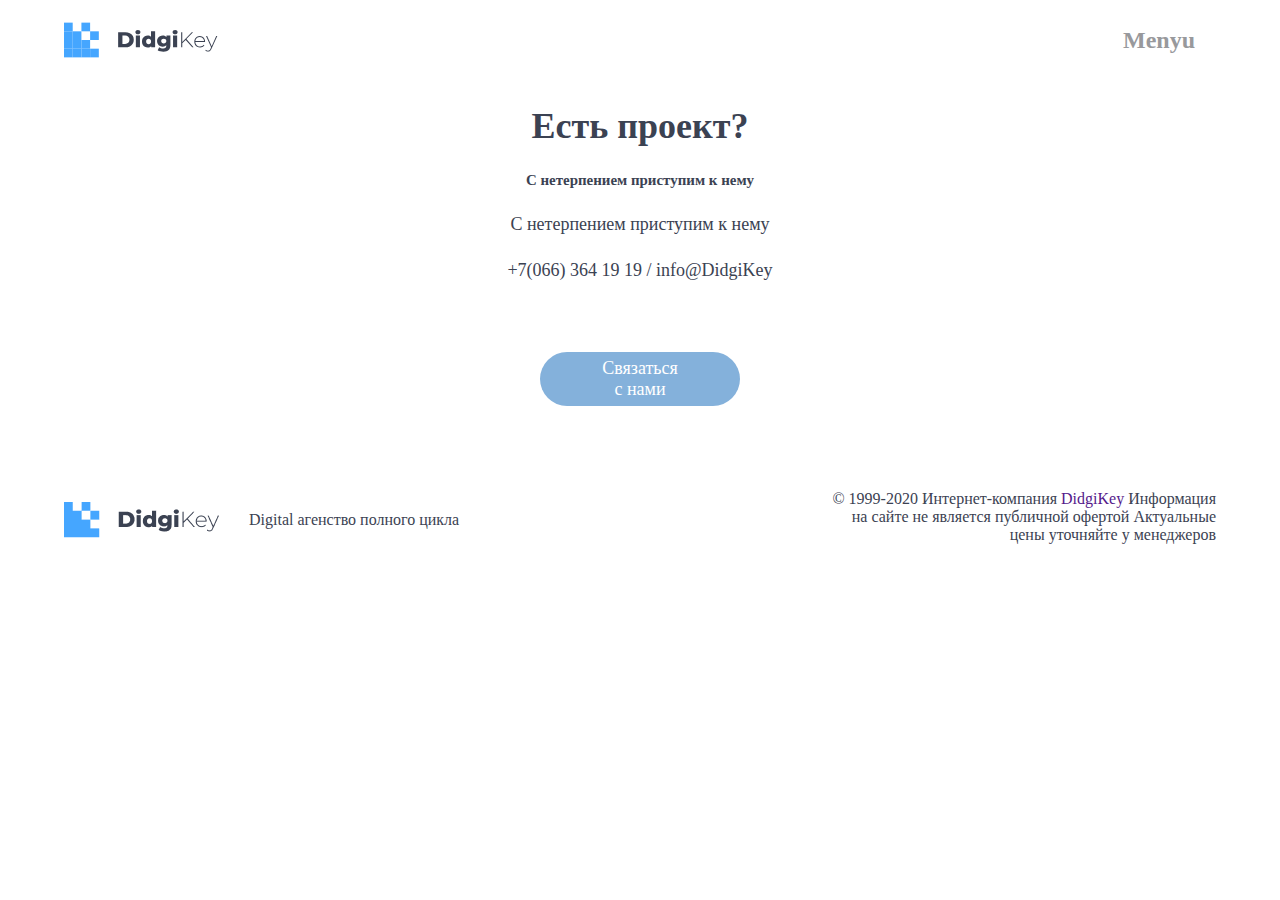
==== index2.html @ a4d2e830 "first commit" ====
<!DOCTYPE html>
<html lang="en">
<head>
    <meta charset="UTF-8">
    <meta name="viewport" content="width=device-width, initial-scale=1.0">
    <title>Document</title>
    <link rel="stylesheet" href="https://cdnjs.cloudflare.com/ajax/libs/font-awesome/6.5.1/css/all.min.css" integrity="sha512-DTOQO9RWCH3ppGqcWaEA1BIZOC6xxalwEsw9c2QQeAIftl+Vegovlnee1c9QX4TctnWMn13TZye+giMm8e2LwA==" crossorigin="anonymous" referrerpolicy="no-referrer" />
    <link rel="stylesheet" href="./scss/style.css">
</head>
<body>
    <header>
        <div class="container">
            <nav class="menyu">
                <img src="./scss/img/logo.svg" alt="">
                <ul class="menyu__ul">
                    <li class="li1"><a href="./index.html" class="menyu__ul__a">main</a></li>
                    <li class="li1"><a href="#" class="menyu__ul__a">contacts</a></li>
                    <li class="li1"><a href="" class="menyu__ul__a">portfoliyo</a></li>
                    <li class="li1"><a href="" class="menyu__ul__a">qiwiz</a></li>
                    <li class="li1"><a href="" class="menyu__ul__a">audit</a></li>
                    <li class="li1"><a href="" class="menyu__ul__a">marketing</a></li>
                    <li class="li1"><a href="" class="menyu__ul__a">blog</a></li>
                </ul>
                    <div class="menyu__btn">
                        <h2>Menyu</h2>
                        <button class="moon"><i class="fa-solid fa-bars"></i></button>
                    <button class="sun"><i class="fa-solid fa-xmark"></i></button>
                    </div>
            </nav>
            <div class="header-card">
                <h1>Есть проект?</h1>
                <h5>С нетерпением приступим к нему</h5>
                <p>С нетерпением приступим к нему</p>
                <a class="header-card__tel" href="tel:+7(066) 364 19 19">+7(066) 364 19 19 / info@DidgiKey</a> <br>
                <a href="" class="header-card__btn">Связаться с нами</a>
            </div>
        </div>
    </header>
    <footer>
        <div class="container">
            <div class="footer">
                <div class="footer__left">
                 <img src="./scss/img/logo.png" alt="">
                 <p>Digital агенство полного цикла</p>
                </div>
                <div class="footer__right">
                    <p>© 1999-2020 Интернет-компания <a href="">DidgiKey</a>
                        Информация на сайте не является публичной офертой
                        Актуальные цены уточняйте у менеджеров</p>
                </div>
            </div>
        </div>
    </footer>
    <script src="./script.js"></script>
</body>
</html>
---- scss/style.css ----
* {
  margin: 0;
  padding: 0;
  box-sizing: border-box;
  list-style: none;
  text-decoration: none;
}

:root {
  --primariy-color: #3B4252;
  --seconariy-color: #84b1db;
  --uchinchi-rang: #1589F4;
  --container-lg:90%;
  --container-ms:97%;
}

.container {
  width: var(--container-lg);
  margin: 0px auto;
}

.menyu {
  display: flex;
  justify-content: space-between;
  align-items: center;
}
.menyu img {
  width: 12vw;
  height: 5rem;
}
.menyu__btn {
  display: flex;
  gap: 21px;
  color: #98999c;
  align-items: center;
  font-size: 1rem;
}
.menyu__ul {
  display: flex;
  align-items: start;
  font-size: 1.5rem;
  text-transform: capitalize;
  flex-direction: column;
  gap: 30px;
  position: fixed;
  top: 4rem;
  right: 5rem;
}
.menyu__ul__a {
  color: var(--uchinchi-rang);
}
.menyu__ul__a:hover {
  color: var(--seconariy-color);
}
.menyu__ul__a:active {
  color: var(--primariy-color);
}
.menyu button {
  font-size: 2rem;
  border: none;
  background: transparent;
  color: var(--uchinchi-rang);
}

.li1 {
  display: none;
}

.sun {
  display: none;
}

@media only screen and (max-width: 410px) {
  .container {
    width: var(--container-ms);
    margin: 0px auto;
    padding: 0px 10px;
  }
  .menyu {
    display: flex;
    justify-content: space-between;
    align-items: center;
    margin: 0px auto;
  }
  .menyu img {
    width: 20vw;
    height: 6rem;
  }
  .menyu__btn {
    display: flex;
    gap: 10px;
    color: #98999c;
    align-items: center;
    font-size: 0.5rem;
  }
  .menyu__ul {
    display: flex;
    align-items: start;
    font-size: 0.5rem;
    text-transform: capitalize;
    flex-direction: column;
    gap: 10px;
    position: fixed;
    top: 4rem;
    right: 2.5rem;
  }
  .menyu button {
    font-size: 1rem;
    border: none;
    background: transparent;
    color: var(--uchinchi-rang);
  }
  .li1 {
    display: none;
  }
}
.header-wrapper {
  display: flex;
  justify-content: space-between;
  align-items: center;
}
.header-wrapper__left {
  display: flex;
  flex-direction: column;
  gap: 20px;
}
.header-wrapper__left__text {
  width: 570px;
  color: var(--primariy-color);
}
.header-wrapper__left__text h1 {
  font-size: 58px;
}
.header-wrapper__left__text h4 {
  font-size: 30px;
  width: 500px;
}
.header-wrapper__left__text p {
  font-size: 16px;
}
.header-wrapper__left button {
  width: 200px;
  padding: 20px 36px;
  border-radius: 30px;
  color: #FFFFFF;
  background: var(--seconariy-color);
  border: none;
}
.header-wrapper__left button:hover {
  background: var(--uchinchi-rang);
}
.header-wrapper__left button:active {
  background: var(--primariy-color);
}
.header-wrapper__right {
  display: flex;
  justify-content: space-between;
  align-items: center;
}
.header-wrapper__right img {
  width: 500px;
  height: 500px;
}
.header-wrapper__right button {
  font-size: 5rem;
  color: var(--uchinchi-rang);
  background: transparent;
  border: none;
}

.btn-a {
  color: white;
}

.lampa2 {
  display: none;
}

.on {
  display: none;
}

@media only screen and (max-width: 410px) {
  .container {
    width: var(--container-ms);
    margin: 0px auto;
    padding: 0px 10px;
  }
  .header-wrapper {
    display: flex;
    flex-wrap: wrap;
    flex-direction: column-reverse;
  }
  .header-wrapper__left {
    display: flex;
    flex-direction: column;
    gap: 20px;
  }
  .header-wrapper__left__text {
    width: 100%;
    margin: 0px auto;
    color: var(--primariy-color);
  }
  .header-wrapper__left__text h1 {
    font-size: 45px;
  }
  .header-wrapper__left__text h4 {
    font-size: 25px;
    width: 100%;
  }
  .header-wrapper__left__text p {
    font-size: 10px;
  }
  .header-wrapper__left button {
    width: 200px;
    padding: 20px 36px;
    border-radius: 30px;
    color: #FFFFFF;
    background: var(--seconariy-color);
    border: none;
  }
  .header-wrapper__left button:hover {
    background: var(--primariy-color);
  }
  .header-wrapper__left button:active {
    background: var(--uchinchi-rang);
  }
  .header-wrapper__right {
    display: flex;
    gap: 5px;
    align-items: center;
    margin: 0px auto;
    padding-right: 0px;
  }
  .header-wrapper__right img {
    width: 300px;
    height: 300px;
  }
  .header-wrapper__right button {
    font-size: 3rem;
    color: var(--uchinchi-rang);
    background: transparent;
    border: none;
  }
  .btn-a {
    color: white;
  }
}
.card1__hh1 {
  width: 150px;
  font-size: 36px;
  color: var(--primariy-color);
  margin-bottom: 40px;
}
.card1__wrapper {
  display: flex;
  justify-content: space-between;
}
.card1__wrapper__box {
  width: 370px;
  height: 410px;
  padding: 25px;
  border-radius: 5px;
  color: var(--primariy-color);
  box-shadow: 0px 0px 5px -1px;
  text-align: center;
  display: center;
  flex-direction: column;
  line-height: 30px;
}
.card1__wrapper__box__link {
  color: var(--primariy-color);
}
.card1__wrapper__box__hh2 {
  padding: 30px 20px;
}
.card1__wrapper__box__img {
  width: 50px;
  height: 50px;
  border-radius: 50px;
  border: 3px solid rgb(141, 135, 135);
  display: flex;
  flex-direction: column;
  margin-left: 40%;
}
.card1__wrapper__box__img img {
  color: #1589F4;
}
.card1__wrapper__box:hover {
  width: 370px;
  height: 410px;
  padding: 25px;
  border-radius: 5px;
  color: var(--primariy-color);
  box-shadow: 0px 0px 5px -1px;
  text-align: center;
  display: center;
  flex-direction: column;
  box-shadow: 0px 0px 5px 3px;
}

@media only screen and (max-width: 410px) {
  .container {
    width: var(--container-ms);
    margin: 0px auto;
    padding: 0px 10px;
  }
  .card1__hh1 {
    font-size: 36px;
    color: var(--primariy-color);
    margin: 40px auto;
  }
  .card1__wrapper {
    display: flex;
    flex-wrap: wrap;
    gap: 7px;
  }
  .card1__wrapper__box {
    width: 370px;
    height: 410px;
    padding: 25px;
    border-radius: 5px;
    color: var(--primariy-color);
    box-shadow: 0px 0px 5px -1px;
    text-align: center;
    display: center;
    flex-direction: column;
    line-height: 30px;
  }
  .card1__wrapper__box__link {
    color: var(--primariy-color);
  }
  .card1__wrapper__box__img {
    width: 50px;
    height: 50px;
    border-radius: 50px;
    border: 3px solid rgb(141, 135, 135);
    display: flex;
    flex-direction: column;
    margin-left: 40%;
  }
  .card1__wrapper__box__img img {
    color: #1589F4;
  }
}
.card2-menyu {
  width: 100%;
  margin: 50px auto;
  display: flex;
  justify-content: space-between;
  align-items: center;
  color: var(--primariy-color);
  font-size: 22px;
}
.card2-menyu__list {
  display: flex;
  gap: 30px;
}
.card2-menyu__list__link {
  color: var(--primariy-color);
}
.card2-menyu__list__link:hover {
  color: var(--uchinchi-rang);
}

.card2-wrapper3 {
  width: 100%;
  height: 500px;
  display: flex;
  justify-content: space-between;
  align-items: center;
}

.card2-left {
  width: 350px;
  color: var(--primariy-color);
  display: flex;
  flex-direction: column;
  gap: 15px;
  font-size: 14px;
}

.card2-left .btn {
  width: 200px;
  padding: 20px 36px;
  border-radius: 30px;
  color: #FFFFFF;
  background: var(--seconariy-color);
  border: none;
  text-align: center;
}

.card2-left .btn:hover {
  width: 200px;
  padding: 20px 36px;
  border-radius: 30px;
  color: #FFFFFF;
  background: var(--seconariy-color);
  border: none;
  background: var(--uchinchi-rang);
}

.card2-left .btn:active {
  width: 200px;
  padding: 20px 36px;
  border-radius: 30px;
  color: #FFFFFF;
  background: var(--seconariy-color);
  border: none;
  background: var(--primariy-color);
}

.card2-left img {
  padding-top: 160px;
}

.rasm-box {
  width: 700px;
  height: 430px;
}

.img1 {
  width: 700px;
  height: 430px;
}

.img2 {
  width: 522px;
  height: 327px;
}

.rasm2 {
  left: 13%;
  bottom: 10%;
}

.rasm {
  width: 700px;
  height: 430px;
  position: relative;
}

.rasm1, .rasm2 {
  position: absolute;
}

@media only screen and (max-width: 410px) {
  .container {
    width: var(--container-ms);
    margin: 0px auto;
    padding: 0px 10px;
  }
  .card2-menyu {
    width: 100%;
    margin: 20px auto;
    flex-direction: column;
    gap: 15px;
    text-align: center;
    color: var(--primariy-color);
    font-size: 22px;
  }
  .card2-menyu__list {
    width: 85%;
    display: flex;
    flex-direction: column;
    gap: 15px;
    margin: 0px auto;
    font-size: 20px;
  }
  .card2-wrapper3 {
    width: 100%;
    height: auto;
    display: flex;
    flex-direction: column-reverse;
    align-items: center;
  }
  .rasm-box {
    width: 400px;
    height: 300px;
  }
  .img1 {
    width: 400px;
    height: 300px;
  }
  .img2 {
    width: 290px;
    height: 217px;
  }
  .rasm2 {
    left: 8%;
    bottom: 38%;
  }
  .card2-left {
    width: 100%;
    color: var(--primariy-color);
    display: flex;
    flex-direction: column;
    gap: 15px;
    font-size: 14px;
    text-align: center;
    margin-top: 30px;
  }
  .card2-left .btn {
    width: 200px;
    padding: 20px 36px;
    border-radius: 30px;
    color: #FFFFFF;
    background: var(--seconariy-color);
    border: none;
    text-align: center;
    margin: 0px auto;
  }
  .card2-left img {
    padding-top: 80px;
  }
}
.card3 {
  width: 100%;
}
.card3__menyu {
  display: flex;
  justify-content: space-between;
  align-items: center;
  color: var(--primariy-color);
  font-size: 26px;
  margin: 50px auto;
}
.card3__wrapper {
  display: flex;
  justify-content: space-between;
  gap: 10px;
}
.card3__wrapper__box {
  width: 370px;
  height: 410px;
  padding: 25px;
  border-radius: 5px;
  color: var(--primariy-color);
  box-shadow: 0px 0px 5px -1px;
  text-align: center;
  display: center;
  flex-direction: column;
  width: 270px;
  height: 200px;
  padding-top: 80px;
}
.card3__wrapper__box:hover {
  width: 370px;
  height: 410px;
  padding: 25px;
  border-radius: 5px;
  color: var(--primariy-color);
  box-shadow: 0px 0px 5px -1px;
  text-align: center;
  display: center;
  flex-direction: column;
  width: 270px;
  height: 200px;
  padding-top: 80px;
  box-shadow: 0px 0px 5px 2px;
}

@media only screen and (max-width: 410px) {
  .container {
    width: var(--container-ms);
    margin: 0px auto;
    padding: 0px 10px;
  }
  .card3 {
    width: 100%;
    margin: 0 auto;
  }
  .card3__menyu {
    display: flex;
    flex-direction: column;
    gap: 70px;
    align-items: center;
    color: var(--primariy-color);
    font-size: 30px;
    margin: 60px auto;
  }
  .card3__wrapper {
    width: 100%;
    flex-wrap: wrap;
    gap: 5px;
    margin: 0px auto;
  }
  .card3__wrapper__box {
    width: 370px;
    height: 410px;
    padding: 25px;
    border-radius: 5px;
    color: var(--primariy-color);
    box-shadow: 0px 0px 5px -1px;
    text-align: center;
    display: center;
    flex-direction: column;
    width: 100%;
    height: 220px;
    padding-top: 80px;
  }
  .card3__wrapper__box:hover {
    width: 370px;
    height: 410px;
    padding: 25px;
    border-radius: 5px;
    color: var(--primariy-color);
    box-shadow: 0px 0px 5px -1px;
    text-align: center;
    display: center;
    flex-direction: column;
    width: 100%;
    height: 220px;
    padding-top: 80px;
    box-shadow: 0px 0px 5px 2px;
  }
}
.card4 {
  width: 100%;
  height: 200px;
  display: flex;
  justify-content: space-between;
  margin: 100px auto;
}
.card4__text {
  width: 300px;
  display: flex;
  flex-direction: column;
  gap: 20px;
  align-items: center;
  color: var(--primariy-color);
  font-size: 30px;
  margin-top: -10;
}

.list-img1 {
  width: 300px;
  height: 240px;
  margin-top: -35px;
}

.list-img2 {
  width: 250px;
  height: 170px;
}

@media only screen and (max-width: 410px) {
  .container {
    width: var(--container-ms);
    margin: 0px auto;
    padding: 0px 10px;
  }
  .card4 {
    display: none;
  }
}
.card5__hhh1 {
  color: var(--primariy-color);
  font-size: 36px;
  padding: 50px 1px;
}
.card5__wrapper {
  display: flex;
  justify-content: space-between;
  gap: 10px;
}
.card5__wrapper img {
  width: 280px;
}
.card5__wrapper__card {
  width: 370px;
  height: 410px;
  padding: 25px;
  border-radius: 5px;
  color: var(--primariy-color);
  box-shadow: 0px 0px 5px -1px;
  text-align: center;
  display: center;
  flex-direction: column;
  width: 280px;
  height: 350px;
  padding: 0;
  text-align: start;
  font-size: 16px;
  color: var(--primariy-color);
}
.card5__wrapper__card__title {
  width: 280px;
  font-size: 16px;
  display: flex;
  flex-direction: column;
  gap: 10px;
  padding: 10px;
}
.card5__wrapper__card__title h1 {
  font-size: 18px;
}
.card5__wrapper__card__title a {
  text-decoration: underline;
  color: var(--seconariy-color);
}
.card5__wrapper__card__title a:hover {
  text-decoration: underline;
  color: var(--uchinchi-rang);
}
.card5__wrapper__card:hover {
  box-shadow: 0px 0px 5px 3px;
}

@media only screen and (max-width: 410px) {
  .container {
    width: var(--container-ms);
    margin: 0px auto;
    padding: 0px 10px;
  }
  .card5__wrapper {
    width: 100%;
    display: flex;
    flex-wrap: wrap;
    gap: 15px;
  }
  .card5__wrapper img {
    width: 100%;
  }
  .card5__wrapper__card {
    width: 370px;
    height: 410px;
    padding: 25px;
    border-radius: 5px;
    color: var(--primariy-color);
    box-shadow: 0px 0px 5px -1px;
    text-align: center;
    display: center;
    flex-direction: column;
    width: 97%;
    height: 395px;
    padding: 0;
    text-align: center;
    font-size: 16px;
    color: var(--primariy-color);
  }
  .card5__wrapper__card__title {
    width: 100%;
    font-size: 16px;
    display: flex;
    flex-direction: column;
    gap: 10px;
    padding: 10px;
  }
}
.section {
  width: 100%;
  height: 465px;
}

.section-bir {
  width: 400px;
  height: 465px;
  color: white;
  background: #45A6FF;
  margin-top: 50px;
  padding-top: 20px;
  padding-left: 100px;
}

.section-left {
  width: 600px;
  height: 465px;
  position: relative;
}

.section-bir, .section-ikki {
  position: absolute;
}

.section-ikki {
  left: 33%;
  top: 22%;
}

.section-img {
  width: 400px;
  height: 360px;
  display: flex;
}

.section-img1 {
  width: 200px;
  height: 360px;
}

.section-img2 {
  width: 200px;
  height: 360px;
}

.section-ikki {
  width: 400px;
  height: 360px;
  position: relative;
}

.section-img, .slinder {
  position: absolute;
}

.section-img3 {
  width: 50px;
  height: 50px;
  top: 50%;
}

.slinder {
  top: 50%;
  left: 45%;
}

.section {
  display: flex;
  justify-content: space-between;
  align-items: center;
}
.section__right {
  width: 450px;
  color: var(--primariy-color);
  display: flex;
  flex-direction: column;
  gap: 25px;
  font-size: 18px;
}
.section__right__hhhh1 {
  font-size: 36px;
}
.section__right__btn {
  width: 200px;
  padding: 20px 36px;
  border-radius: 30px;
  color: #FFFFFF;
  background: var(--seconariy-color);
  border: none;
  color: white;
}
.section__right__btn__a1 {
  color: aliceblue;
  padding-right: 15px;
}
.section__right__btn:hover {
  width: 200px;
  padding: 20px 36px;
  border-radius: 30px;
  color: #FFFFFF;
  background: var(--seconariy-color);
  border: none;
  background: var(--uchinchi-rang);
}
.section__right__btn:active {
  width: 200px;
  padding: 20px 36px;
  border-radius: 30px;
  color: #FFFFFF;
  background: var(--seconariy-color);
  border: none;
  background: var(--primariy-color);
}

@media only screen and (max-width: 410px) {
  .container {
    width: var(--container-ms);
    margin: 0px auto;
    padding: 0px 10px;
  }
  .section-bir {
    display: none;
  }
  .section {
    width: 100%;
    display: flex;
    flex-wrap: wrap;
    align-items: center;
  }
  .section__right {
    width: 100%;
    color: var(--primariy-color);
    display: flex;
    flex-direction: column;
    gap: 25px;
    text-align: center;
    font-size: 18px;
  }
  .section__right__hhhh1 {
    font-size: 36px;
  }
  .section__right__btn {
    margin-left: 90px;
  }
  .section-img {
    margin-top: 50px;
    width: 360px;
    height: 360px;
    display: flex;
  }
  .section-img1 {
    width: 180px;
    height: 360px;
  }
  .section-img2 {
    width: 180px;
    height: 360px;
  }
  .section-ikki {
    left: 0%;
    top: 0%;
    width: 390px;
  }
}
.footer {
  margin-top: 60px;
  width: 100%;
  height: 60px;
  display: flex;
  justify-content: space-between;
}
.footer__left {
  display: flex;
  gap: 30px;
  align-items: center;
  color: var(--primariy-color);
}
.footer__right {
  width: 400px;
  font-style: 16px;
  color: var(--primariy-color);
  text-align: end;
}

@media only screen and (max-width: 410px) {
  .container {
    width: var(--container-ms);
    margin: 0px auto;
    padding: 0px 10px;
  }
  .footer {
    margin-top: 260px;
    width: 100%;
    height: 60px;
    display: flex;
    flex-wrap: wrap;
  }
  .footer__left {
    display: flex;
    gap: 10px;
    flex-wrap: wrap;
    align-items: center;
    color: var(--primariy-color);
    text-align: center;
    justify-content: center;
  }
  .footer__right {
    width: 390px;
    font-style: 16px;
    color: var(--primariy-color);
    text-align: center;
    margin: 20px auto;
  }
}
.header-card {
  width: 100%;
  height: 350px;
  display: flex;
  flex-direction: column;
  justify-content: center;
  align-items: center;
  gap: 25px;
  font-size: 18px;
  color: var(--primariy-color);
}
.header-card__tel {
  color: var(--primariy-color);
}
.header-card__btn {
  width: 200px;
  padding: 6px 60px;
  border-radius: 30px;
  color: #FFFFFF;
  background: var(--seconariy-color);
  border: none;
  text-align: center;
}
.header-card__btn:hover {
  width: 200px;
  padding: 6px 60px;
  border-radius: 30px;
  color: #FFFFFF;
  background: var(--seconariy-color);
  border: none;
  text-align: center;
  background: var(--uchinchi-rang);
}

.header-title {
  width: 100%;
  height: auto;
  display: flex;
  flex-direction: column;
  gap: 15px;
  text-align: center;
  font-size: 18px;
  color: var(--primariy-color);
}
.header-title__list {
  display: flex;
  gap: 30px;
  text-align: center;
  justify-content: center;
}
.header-title__list__link {
  color: var(--primariy-color);
  text-decoration: underline;
}
.header-title__list__link:hover {
  color: var(--uchinchi-rang);
}

@media only screen and (max-width: 410px) {
  .container {
    width: var(--container-ms);
    margin: 0px auto;
    padding: 0px 10px;
  }
  .header-title__list {
    display: flex;
    gap: 15px;
    text-align: center;
    justify-content: center;
    flex-direction: column;
  }
  .header-title__list__link {
    color: var(--primariy-color);
    font-size: 20px;
  }
  .header-title__list__link:hover {
    color: var(--uchinchi-rang);
  }
}/*# sourceMappingURL=style.css.map */
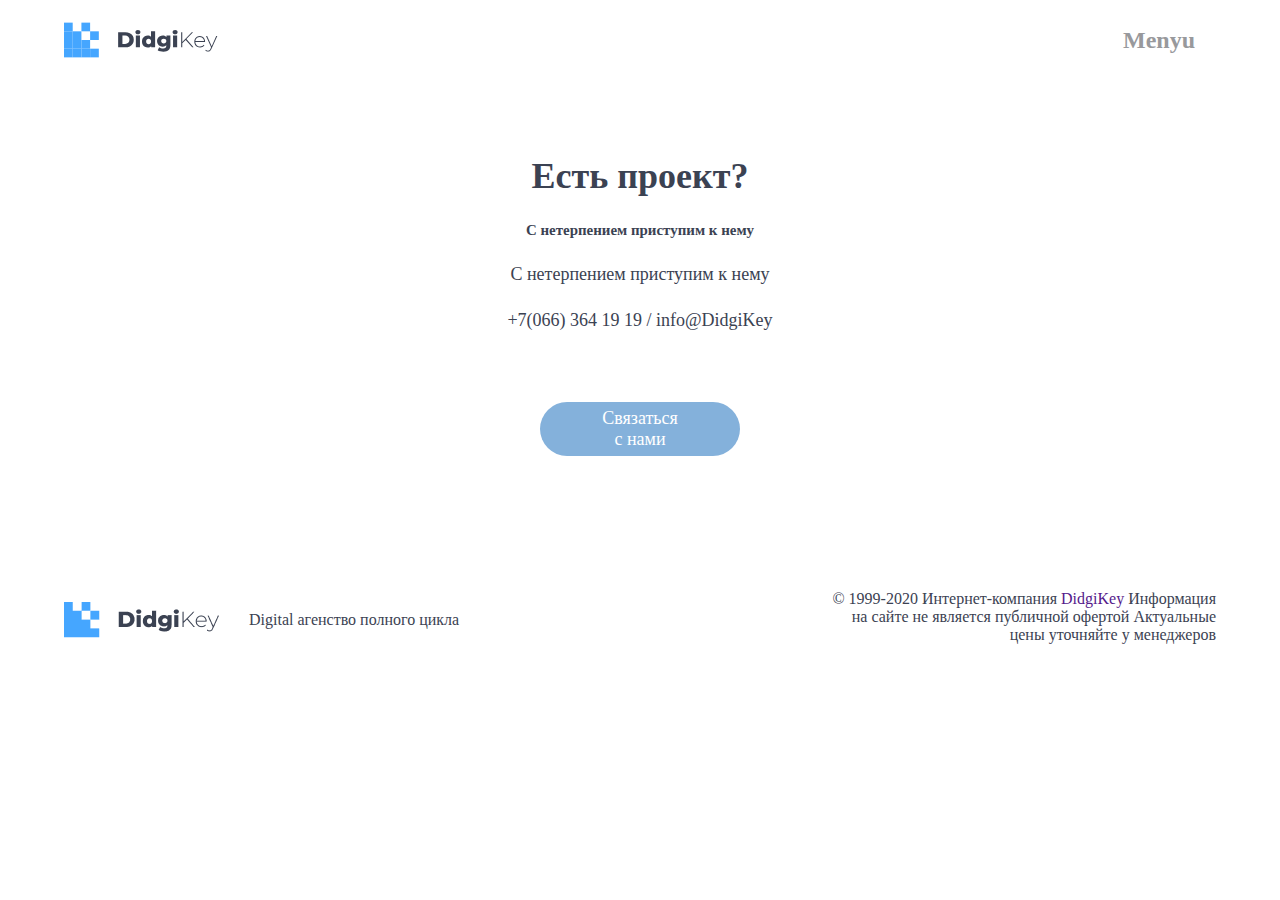
==== commit e374181f: "first commit" ====
--- a/index2.html
+++ b/index2.html
@@ -15,11 +15,11 @@
                 <ul class="menyu__ul">
                     <li class="li1"><a href="./index.html" class="menyu__ul__a">main</a></li>
                     <li class="li1"><a href="#" class="menyu__ul__a">contacts</a></li>
-                    <li class="li1"><a href="" class="menyu__ul__a">portfoliyo</a></li>
-                    <li class="li1"><a href="" class="menyu__ul__a">qiwiz</a></li>
-                    <li class="li1"><a href="" class="menyu__ul__a">audit</a></li>
-                    <li class="li1"><a href="" class="menyu__ul__a">marketing</a></li>
-                    <li class="li1"><a href="" class="menyu__ul__a">blog</a></li>
+                    <li class="li1"><a href="./index3.html" class="menyu__ul__a">portfoliyo</a></li>
+                    
+                    <li class="li1"><a href="./index4.html" class="menyu__ul__a">audit</a></li>
+                    <li class="li1"><a href="./index5.html" class="menyu__ul__a">marketing</a></li>
+                    <li class="li1"><a href="./index6.html" class="menyu__ul__a">blog</a></li>
                 </ul>
                     <div class="menyu__btn">
                         <h2>Menyu</h2>
@@ -36,7 +36,7 @@
             </div>
         </div>
     </header>
-    <footer>
+    <footer class="contact-footer">
         <div class="container">
             <div class="footer">
                 <div class="footer__left">
--- a/scss/style.css
+++ b/scss/style.css
@@ -70,7 +70,7 @@
   display: none;
 }
 
-@media only screen and (max-width: 410px) {
+@media only screen and (max-width: 400px) {
   .container {
     width: var(--container-ms);
     margin: 0px auto;
@@ -180,7 +180,7 @@
   display: none;
 }
 
-@media only screen and (max-width: 410px) {
+@media only screen and (max-width: 400px) {
   .container {
     width: var(--container-ms);
     margin: 0px auto;
@@ -299,7 +299,7 @@
   box-shadow: 0px 0px 5px 3px;
 }
 
-@media only screen and (max-width: 410px) {
+@media only screen and (max-width: 400px) {
   .container {
     width: var(--container-ms);
     margin: 0px auto;
@@ -444,7 +444,7 @@
   position: absolute;
 }
 
-@media only screen and (max-width: 410px) {
+@media only screen and (max-width: 400px) {
   .container {
     width: var(--container-ms);
     margin: 0px auto;
@@ -560,7 +560,7 @@
   box-shadow: 0px 0px 5px 2px;
 }
 
-@media only screen and (max-width: 410px) {
+@media only screen and (max-width: 400px) {
   .container {
     width: var(--container-ms);
     margin: 0px auto;
@@ -644,7 +644,7 @@
   height: 170px;
 }
 
-@media only screen and (max-width: 410px) {
+@media only screen and (max-width: 400px) {
   .container {
     width: var(--container-ms);
     margin: 0px auto;
@@ -707,7 +707,7 @@
   box-shadow: 0px 0px 5px 3px;
 }
 
-@media only screen and (max-width: 410px) {
+@media only screen and (max-width: 400px) {
   .container {
     width: var(--container-ms);
     margin: 0px auto;
@@ -791,7 +791,8 @@
 
 .section-img2 {
   width: 200px;
-  height: 360px;
+  height: 352px;
+  margin-top: 8px;
 }
 
 .section-ikki {
@@ -863,7 +864,7 @@
   background: var(--primariy-color);
 }
 
-@media only screen and (max-width: 410px) {
+@media only screen and (max-width: 400px) {
   .container {
     width: var(--container-ms);
     margin: 0px auto;
@@ -900,12 +901,13 @@
     display: flex;
   }
   .section-img1 {
-    width: 180px;
+    width: 178px;
     height: 360px;
   }
   .section-img2 {
-    width: 180px;
-    height: 360px;
+    width: 178px;
+    height: 352px;
+    margin-top: 8px;
   }
   .section-ikki {
     left: 0%;
@@ -933,7 +935,7 @@
   text-align: end;
 }
 
-@media only screen and (max-width: 410px) {
+@media only screen and (max-width: 400px) {
   .container {
     width: var(--container-ms);
     margin: 0px auto;
@@ -965,7 +967,7 @@
 }
 .header-card {
   width: 100%;
-  height: 350px;
+  height: 450px;
   display: flex;
   flex-direction: column;
   justify-content: center;
@@ -997,6 +999,16 @@
   background: var(--uchinchi-rang);
 }
 
+@media only screen and (max-width: 400px) {
+  .container {
+    width: var(--container-ms);
+    margin: 0px auto;
+    padding: 0px 10px;
+  }
+  .contact-footer {
+    margin-top: -250px;
+  }
+}
 .header-title {
   width: 100%;
   height: auto;
@@ -1041,4 +1053,618 @@
   .header-title__list__link:hover {
     color: var(--uchinchi-rang);
   }
+}
+* {
+  margin: 0;
+  padding: 0;
+  box-sizing: border-box;
+  list-style: none;
+  text-decoration: none;
+}
+
+:root {
+  --primariy-color: #3B4252;
+  --seconariy-color: #84b1db;
+  --uchinchi-rang: #1589F4;
+  --container-lg:90%;
+  --container-ms:97%;
+}
+
+.container {
+  width: var(--container-lg);
+  margin: 0px auto;
+}
+
+.header-audit {
+  width: 100%;
+  height: 400px;
+  display: flex;
+  justify-content: space-between;
+  align-items: center;
+  text-align: start;
+}
+.header-audit__aleft {
+  width: 500px;
+  display: flex;
+  flex-direction: column;
+  gap: 20px;
+  color: var(--primariy-color);
+  font-size: 24px;
+}
+.header-audit__aleft h1 {
+  color: #565b63;
+}
+.header-audit__aleft h4 {
+  font-size: 16px;
+  color: var(--primariy-color);
+}
+.header-audit__aleft p {
+  font-size: 16px;
+  color: var(--primariy-color);
+}
+.header-audit__aright__raketa {
+  width: 400px;
+  height: 370px;
+  margin-right: 150px;
+}
+
+@media only screen and (max-width: 400px) {
+  .container {
+    width: var(--container-ms);
+    margin: 0px auto;
+    padding: 0px 10px;
+  }
+  .header-audit {
+    display: flex;
+    flex-wrap: wrap;
+  }
+  .header-audit__aleft {
+    width: 100%;
+    display: flex;
+    flex-direction: column;
+    gap: 10px;
+    color: var(--primariy-color);
+    text-align: center;
+  }
+  .header-audit__aright__raketa {
+    width: 100%;
+    height: 300px;
+    rotate: 40deg;
+  }
+}
+.audit-card2__title {
+  width: 450px;
+  font-size: 25px;
+  color: var(--primariy-color);
+}
+.audit-card2__title p {
+  font-size: 18px;
+}
+.audit-card2__box-wrapper {
+  width: 100%;
+  height: 220px;
+  display: flex;
+  justify-content: space-between;
+}
+.audit-card2__box-wrapper__box {
+  width: 290px;
+  height: 220px;
+  text-align: center;
+  display: flex;
+  flex-direction: column;
+  gap: 20px;
+  justify-content: center;
+  align-items: center;
+}
+.audit-card2__box-wrapper__box__div {
+  width: 40px;
+  height: 40px;
+  border-radius: 50%;
+  border: 3px solid var(--uchinchi-rang);
+  text-align: center;
+  padding-top: 5px;
+}
+.audit-card2__box-wrapper__box__text {
+  width: 290px;
+  text-align: center;
+  color: var(--primariy-color);
+  font-size: 14px;
+  line-height: 25px;
+}
+
+@media only screen and (max-width: 400px) {
+  .container {
+    width: var(--container-ms);
+    margin: 0px auto;
+    padding: 0px 10px;
+  }
+  .audit-card2__title {
+    width: 100%;
+    font-size: 20px;
+    color: var(--primariy-color);
+    text-align: center;
+    margin-top: 180px;
+  }
+  .audit-card2__title p {
+    font-size: 16px;
+  }
+  .audit-card2__box-wrapper {
+    width: 100%;
+    height: 220px;
+    display: flex;
+    flex-wrap: wrap;
+  }
+  .audit-card2__box-wrapper__box {
+    width: 100%;
+    height: 220px;
+    text-align: center;
+    display: flex;
+    flex-direction: column;
+    gap: 20px;
+    justify-content: center;
+    align-items: center;
+  }
+  .audit-card2__box-wrapper__box__div {
+    width: 40px;
+    height: 40px;
+    border-radius: 50%;
+    border: 3px solid var(--uchinchi-rang);
+    text-align: center;
+    padding-top: 5px;
+  }
+  .audit-card2__box-wrapper__box__text {
+    width: 290px;
+    text-align: center;
+    color: var(--primariy-color);
+    font-size: 14px;
+    line-height: 25px;
+  }
+}
+.audit-card3 {
+  width: 100%;
+  height: 433px;
+}
+.audit-card3 h1 {
+  width: 380px;
+  font-size: 30px;
+  color: var(--primariy-color);
+  margin-bottom: 50px;
+}
+.audit-card3__wrapper {
+  width: 100%;
+  height: 433px;
+  display: flex;
+  justify-content: space-between;
+}
+.audit-card3__wrapper__card-chikbox {
+  width: 280px;
+  height: 430px;
+  box-shadow: 0px 0px 5px -1px;
+  padding: 15px;
+  font-size: 18px;
+  color: var(--primariy-color);
+  line-height: 23px;
+}
+.audit-card3__wrapper__card-chikbox h2 {
+  margin-top: 10px;
+  margin-bottom: 30px;
+}
+.audit-card3__wrapper__card-chikbox__btn {
+  width: 100px;
+  height: 30px;
+  border: none;
+  background: #719ec1;
+  color: #FFFFFF;
+  border-radius: 25px;
+  margin-left: 120px;
+  margin-top: -40px;
+}
+.audit-card3__wrapper__card-chikbox__btn:hover {
+  color: #072643;
+}
+.audit-card3__wrapper__card-chikbox__btn:active {
+  color: #3f4142;
+}
+.audit-card3__wrapper__card-chikbox:hover {
+  box-shadow: 0px 0px 5px 3px;
+}
+
+@media only screen and (max-width: 400px) {
+  .container {
+    width: var(--container-ms);
+    margin: 0px auto;
+    padding: 0px 10px;
+  }
+  .audit-card3 {
+    width: 100%;
+    height: 420px;
+    margin-top: 700px;
+  }
+  .audit-card3 h1 {
+    width: 100%;
+    font-size: 30px;
+    color: var(--primariy-color);
+    margin-bottom: 50px;
+    text-align: center;
+  }
+  .audit-card3__wrapper {
+    width: 100%;
+    height: 433px;
+    display: flex;
+    flex-wrap: wrap;
+    gap: 20px;
+  }
+  .audit-card3__wrapper__card-chikbox {
+    width: 100%;
+    height: 430px;
+    box-shadow: 0px 0px 5px -1px;
+    padding: 30px;
+    font-size: 18px;
+    color: var(--primariy-color);
+    line-height: 23px;
+  }
+  .audit-card3__wrapper__card-chikbox h2 {
+    margin-top: 10px;
+    margin-bottom: 30px;
+  }
+  .audit-card3__wrapper__card-chikbox__btn {
+    width: 100px;
+    height: 30px;
+    border: none;
+    background: #719ec1;
+    color: #FFFFFF;
+    border-radius: 25px;
+    margin-left: 150px;
+    margin-top: -40px;
+  }
+  .audit-card3__wrapper__card-chikbox__btn:hover {
+    color: #072643;
+  }
+  .audit-card3__wrapper__card-chikbox__btn:active {
+    color: #3f4142;
+  }
+  .audit-card3__wrapper__card-chikbox:hover {
+    box-shadow: 0px 0px 5px 3px;
+  }
+}
+.audit-secton {
+  margin-top: 150px;
+}
+.audit-secton__left {
+  margin-left: 100px;
+}
+
+@media only screen and (max-width: 400px) {
+  .container {
+    width: var(--container-ms);
+    margin: 0px auto;
+    padding: 0px 10px;
+  }
+  .audit-secton {
+    margin-top: 1450px;
+  }
+  .audit-secton__left {
+    width: 100%;
+    margin: 0px auto;
+  }
+  .audit-footer {
+    margin-top: 500px;
+  }
+}
+* {
+  margin: 0;
+  padding: 0;
+  box-sizing: border-box;
+  list-style: none;
+  text-decoration: none;
+}
+
+:root {
+  --primariy-color: #3B4252;
+  --seconariy-color: #84b1db;
+  --uchinchi-rang: #1589F4;
+  --container-lg:90%;
+  --container-ms:97%;
+}
+
+.container {
+  width: var(--container-lg);
+  margin: 0px auto;
+}
+
+.marketing-header-wrapper {
+  width: 100%;
+  height: 400px;
+  display: flex;
+  justify-content: space-between;
+  align-items: center;
+}
+.marketing-header-wrapper__left {
+  width: 500px;
+  color: var(--primariy-color);
+  font-size: 30px;
+}
+.marketing-header-wrapper__left h5 {
+  font-size: 18px;
+}
+.marketing-header-wrapper__left p {
+  font-size: 16px;
+}
+.marketing-header-wrapper__left__btn {
+  width: 200px;
+  padding: 20px 36px;
+  border-radius: 30px;
+  color: #FFFFFF;
+  background: var(--seconariy-color);
+  border: none;
+  margin-top: 40px;
+}
+.marketing-header-wrapper__left__btn:hover {
+  width: 200px;
+  padding: 20px 36px;
+  border-radius: 30px;
+  color: #FFFFFF;
+  background: var(--seconariy-color);
+  border: none;
+  margin-top: 40px;
+  background: var(--uchinchi-rang);
+}
+.marketing-header-wrapper__left__btn:active {
+  width: 200px;
+  padding: 20px 36px;
+  border-radius: 30px;
+  color: #FFFFFF;
+  background: var(--seconariy-color);
+  border: none;
+  margin-top: 40px;
+  background: var(--primariy-color);
+}
+.marketing-header-wrapper__right img {
+  width: 550px;
+  height: 400px;
+}
+
+@media only screen and (max-width: 400px) {
+  .container {
+    width: var(--container-ms);
+    margin: 0px auto;
+    padding: 0px 10px;
+  }
+  .marketing-header-wrapper {
+    width: 100%;
+    height: 400px;
+    display: flex;
+    flex-wrap: wrap;
+    align-items: center;
+  }
+  .marketing-header-wrapper__left {
+    width: 100%;
+    color: var(--primariy-color);
+    font-size: 25px;
+    text-align: center;
+  }
+  .marketing-header-wrapper__left h5 {
+    font-size: 18px;
+  }
+  .marketing-header-wrapper__left p {
+    font-size: 16px;
+  }
+  .marketing-header-wrapper__left__btn {
+    width: 200px;
+    padding: 20px 36px;
+    border-radius: 30px;
+    color: #FFFFFF;
+    background: var(--seconariy-color);
+    border: none;
+    margin-top: 40px;
+  }
+  .marketing-header-wrapper__left__btn:hover {
+    width: 200px;
+    padding: 20px 36px;
+    border-radius: 30px;
+    color: #FFFFFF;
+    background: var(--seconariy-color);
+    border: none;
+    margin-top: 40px;
+    background: var(--uchinchi-rang);
+  }
+  .marketing-header-wrapper__left__btn:active {
+    width: 200px;
+    padding: 20px 36px;
+    border-radius: 30px;
+    color: #FFFFFF;
+    background: var(--seconariy-color);
+    border: none;
+    margin-top: 20px;
+    background: var(--primariy-color);
+  }
+  .marketing-header-wrapper__right img {
+    width: 100%;
+    height: 400px;
+    rotate: 190deg;
+    margin-top: -100px;
+  }
+}
+.marketing-card2 h1 {
+  color: var(--primariy-color);
+}
+.marketing-card2__p1 {
+  color: #3B4252;
+  width: 950px;
+  margin-bottom: 20px;
+}
+.marketing-card2__wrapper {
+  width: 100%;
+  height: 300px;
+  display: flex;
+  justify-content: space-between;
+  gap: 6px;
+}
+.marketing-card2__wrapper__box {
+  width: 290px;
+  height: 220px;
+  padding: 15px;
+  text-align: center;
+  box-shadow: 0px 0px 5px -1px;
+  margin-top: 40px;
+  padding-top: 60px;
+  color: var(--primariy-color);
+}
+.marketing-card2__wrapper__box b {
+  color: var(--uchinchi-rang);
+}
+.marketing-card2__wrapper__box:hover {
+  width: 290px;
+  height: 220px;
+  padding: 15px;
+  text-align: center;
+  box-shadow: 0px 0px 5px 5px;
+  transition: all 1s ease-in-out;
+  margin-top: 40px;
+  padding-top: 60px;
+  color: white;
+  background: var(--uchinchi-rang);
+}
+.marketing-card2__wrapper__box:hover b {
+  color: white;
+}
+
+@media only screen and (max-width: 400px) {
+  .container {
+    width: var(--container-ms);
+    margin: 0px auto;
+    padding: 0px 10px;
+  }
+  .marketing-card2 {
+    margin-top: 150px;
+    text-align: center;
+  }
+  .marketing-card2 h1 {
+    color: var(--primariy-color);
+  }
+  .marketing-card2__p1 {
+    color: #3B4252;
+    width: 100%;
+    margin-bottom: 20px;
+  }
+  .marketing-card2__wrapper {
+    width: 100%;
+    height: 300px;
+    display: flex;
+    flex-wrap: wrap;
+    gap: 6px;
+  }
+  .marketing-card2__wrapper__box {
+    width: 100%;
+    height: 300px;
+    padding: 15px;
+    text-align: center;
+    box-shadow: 0px 0px 5px -1px;
+    margin-top: 40px;
+    padding-top: 60px;
+    color: var(--primariy-color);
+  }
+  .marketing-card2__wrapper__box b {
+    color: var(--uchinchi-rang);
+  }
+  .marketing-card2__wrapper__box:hover {
+    width: 100%;
+    height: 300px;
+    padding: 15px;
+    text-align: center;
+    box-shadow: 0px 0px 5px 5px;
+    transition: all 1s ease-in-out;
+    margin-top: 40px;
+    padding-top: 60px;
+    color: white;
+    background: var(--uchinchi-rang);
+  }
+  .marketing-card2__wrapper__box:hover b {
+    color: white;
+  }
+}
+.marketing-card3 {
+  width: 100%;
+  height: auto;
+  display: flex;
+  justify-content: space-between;
+  align-items: center;
+}
+.marketing-card3__left {
+  width: 500px;
+  color: var(--primariy-color);
+  line-height: 37px;
+}
+.marketing-card3__left h1 {
+  color: var(--uchinchi-rang);
+}
+.marketing-card3__left p {
+  line-height: 15px;
+}
+.marketing-card3__left a {
+  text-decoration: underline;
+  color: var(--seconariy-color);
+}
+.marketing-card3__left a:hover {
+  text-decoration: underline;
+  color: var(--uchinchi-rang);
+}
+.marketing-card3 img {
+  width: 500px;
+  height: 400px;
+}
+
+@media only screen and (max-width: 400px) {
+  .container {
+    width: var(--container-ms);
+    margin: 0px auto;
+    padding: 0px 10px;
+  }
+  .marketing-card3 {
+    width: 100%;
+    display: flex;
+    flex-wrap: wrap;
+    align-items: center;
+    text-align: center;
+    margin-top: 1100px;
+  }
+  .marketing-card3__left {
+    width: 100%;
+    color: var(--primariy-color);
+    line-height: 37px;
+  }
+  .marketing-card3__left h1 {
+    color: var(--uchinchi-rang);
+  }
+  .marketing-card3__left p {
+    line-height: 15px;
+  }
+  .marketing-card3__left a {
+    text-decoration: underline;
+    color: var(--seconariy-color);
+  }
+  .marketing-card3__left a:hover {
+    text-decoration: underline;
+    color: var(--uchinchi-rang);
+  }
+  .marketing-card3 img {
+    width: 100%;
+    height: 400px;
+  }
+  .marketing-footer {
+    margin-top: -200px;
+  }
+}
+@media only screen and (max-width: 400px) {
+  .container {
+    width: var(--container-ms);
+    margin: 0px auto;
+    padding: 0px 10px;
+  }
+  .blog-footer {
+    margin-top: -180px;
+  }
+  iframe {
+    width: 100%;
+  }
 }/*# sourceMappingURL=style.css.map */